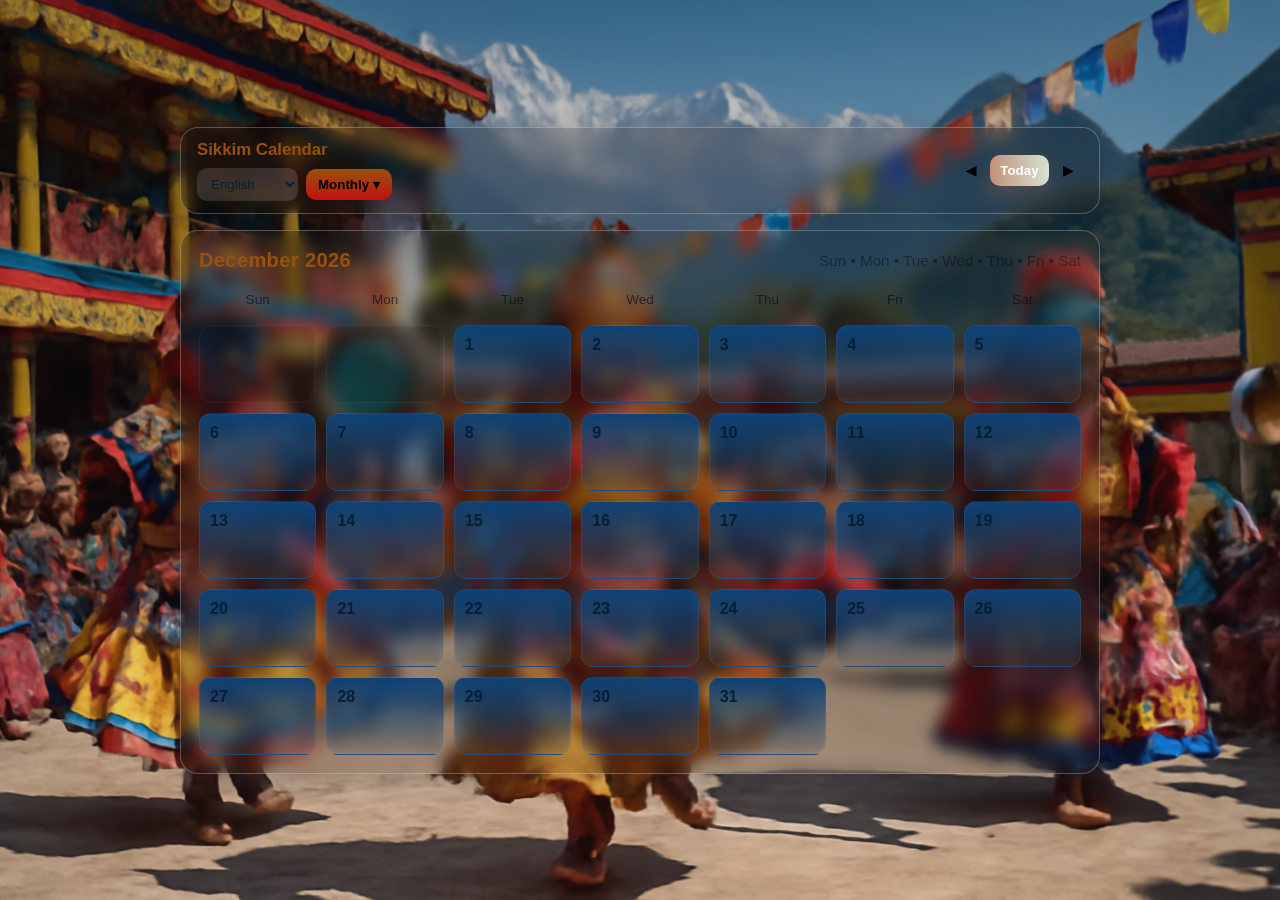
==== calendar/index.html @ f68b8771 "Updated code" ====
<!doctype html>
<html lang="en">
<head>
  <meta charset="utf-8" />
  <meta name="viewport" content="width=device-width,initial-scale=1" />
  <title>Sikkim Calendar — iOS style</title>
  <link rel="stylesheet" href="styles.css">
</head>
<body>
  <div class="app-bg"></div>

  <header class="app-header glass">
    <div class="left">
      <h1 id="title">Sikkim Calendar</h1>
      <div class="controls">
        <select id="lang" aria-label="Language selector">
          <option value="en">English</option>
          <option value="hi">हिन्दी</option>
          <option value="bn">বাংলা</option>
          <option value="sk">Sikkimese</option>
          <option value="ne">नेपाली</option>
        </select>

        <div class="view-switch">
          <button id="viewBtn" aria-haspopup="true" aria-expanded="false">Monthly ▾</button>
          <ul id="viewList" class="dropdown" role="menu" aria-hidden="true">
            <li data-view="monthly" role="menuitem">Monthly</li>
            <li data-view="weekly" role="menuitem">Weekly</li>
            <li data-view="yearly" role="menuitem">Yearly</li>
          </ul>
        </div>
      </div>
    </div>

    <div class="right nav">
      <button id="prev" aria-label="Previous">◀</button>
      <button id="today" aria-label="Today">Today</button>
      <button id="next" aria-label="Next">▶</button>
    </div>
  </header>

  <main class="center-stage">
    <section id="calendarCard" class="calendar-card glass">
      <div class="card-header">
        <h2 id="monthYear">Month Year</h2>
        <div id="subHeader" class="sub-header">Weekday names</div>
      </div>

      <div id="calendarContainer" class="calendar-container view-month">
        <!-- Calendar grid injected by JS -->
      </div>
    </section>
  </main>

  <!-- Event Modal -->
  <div id="modalOverlay" class="modal-overlay hidden" aria-hidden="true">
    <div class="modal glass" role="dialog" aria-modal="true" aria-labelledby="modalTitle">
      <button id="modalClose" class="modal-close" aria-label="Close">✕</button>
      <h3 id="modalTitle"></h3>
      <p id="modalBody"></p>
    </div>
  </div>

  <script src="main.js" defer></script>
</body>
</html>
---- calendar/styles.css ----
:root{
  --beige:#97520e;
  --orange:#c19177;
  --green:#d6e1d6;
  --red:#E25B4A;
  --soft-blue:#0e4276;
  --event-blue:#4a7cd8;
  --glass-bg: rgba(30, 27, 27, 0.22);
  --card-width: min(920px, 94vw);
  --radius: 18px;
  --shadow: 0 8px 30px rgba(17,24,39,0.25);
  --glass-border: rgba(255,255,255,0.25);
  font-family: -apple-system, BlinkMacSystemFont, "Segoe UI", Roboto, "Helvetica Neue", Arial;
}

*{box-sizing:border-box}
html,body{height:100%}
body{
  margin:0;
  min-height:100%;
  background:linear-gradient(180deg, rgba(255,255,255,0.02), rgba(0,0,0,0.15));
  color:#db9259;
  -webkit-font-smoothing:antialiased;
  -moz-osx-font-smoothing:grayscale;
  display:flex;
  flex-direction:column;
  align-items:center;
  justify-content:center;
  padding:24px;
}

/* Background image from user's drive */
.app-bg{
  position:fixed;
  inset:0;
  background-image: url("Culture1.png");
  background-size:cover;
  background-position:center;
  filter: saturate(0.95) contrast(0.95);
  z-index:-2;
}
.app-bg::after{
  content:"";
  position:absolute; inset:0;
  background:linear-gradient(180deg, rgba(0,0,0,0.28), rgba(255,255,255,0.02));
}

/* Glass card */
.glass{
  backdrop-filter: blur(8px) saturate(110%);
  -webkit-backdrop-filter: blur(8px) saturate(110%);
  background: var(--glass-bg);
  border-radius: var(--radius);
  border: 1px solid var(--glass-border);
}

/* Header */
.app-header{
  width: var(--card-width);
  margin-bottom:16px;
  padding:12px 16px;
  display:flex;
  align-items:center;
  justify-content:space-between;
  gap:12px;
  box-shadow:var(--shadow);
}
.app-header .left{display:flex;flex-direction:column;gap:8px}
#title{margin:0;font-size:1.05rem;color:var(--beige);text-shadow:0 1px 0 rgba(0,0,0,0.15)}
.controls{display:flex;gap:8px;align-items:center}
select#lang{
  background:rgba(255,255,255,0.12);
  border:0;padding:8px 10px;border-radius:10px;color:#052034;
  box-shadow:0 4px 12px rgba(2,6,23,0.08);
  cursor:pointer;
}

/* View switch */
.view-switch{position:relative}
#viewBtn{
  background:linear-gradient(180deg,var(--beige), #c31010);
  border-radius:10px;padding:8px 12px;border:0;cursor:pointer;box-shadow:0 6px 18px rgba(0,0,0,0.08);
  font-weight:600;
}
.dropdown{
  position:absolute;right:0;top:46px;list-style:none;margin:0;padding:6px;border-radius:12px;width:140px;
  background:rgba(255,255,255,0.95);box-shadow:0 18px 40px rgba(2,6,23,0.12);transform-origin:top right;opacity:0;pointer-events:none;
  transition:all 240ms cubic-bezier(.2,.9,.3,1);
}
.view-switch.open .dropdown{opacity:1;pointer-events:auto;transform:translateY(6px)}
.dropdown li{padding:8px 10px;border-radius:8px;cursor:pointer}
.dropdown li:hover{background:var(--soft-blue)}

/* Nav buttons */
.nav button{background:transparent;border:0;padding:8px 10px;border-radius:10px;cursor:pointer;font-weight:700}
.nav button#today{background:linear-gradient(90deg,var(--orange), var(--green));color:#fff;box-shadow:0 8px 20px rgba(255,128,72,0.16)}

/* Calendar Card */
.center-stage{display:flex;align-items:center;justify-content:center;width:100%}
.calendar-card{
  width:var(--card-width);
  padding:18px;
  box-shadow:var(--shadow);
  transition:transform .28s ease, box-shadow .28s ease;
}
.card-header{display:flex;align-items:center;justify-content:space-between;gap:12px;margin-bottom:12px}
#monthYear{margin:0;font-size:1.25rem;color:var(--beige);letter-spacing:0.4px}
.sub-header{color:rgba(2,6,23,0.45);font-size:0.95rem}

/* Calendar grid - monthly */
.calendar-container{display:grid;gap:10px;transition:all .36s cubic-bezier(.2,.9,.3,1)}
.view-month{grid-template-columns:repeat(7,1fr)}
.weekdays{display:contents}
.weekday{
  text-align:center;padding:8px 6px;font-size:0.85rem;color:rgba(2,6,23,0.6)
}

/* day tile */
.day{
  min-height:78px;padding:10px;border-radius:12px;background:linear-gradient(180deg, rgba(255,255,255,0.06), rgba(255,255,255,0.02));
  display:flex;flex-direction:column;justify-content:space-between;transition:transform .22s ease, box-shadow .22s ease;
  border:1px solid rgba(255,255,255,0.06);backdrop-filter: blur(6px)
}
.day:hover{transform:translateY(-6px);box-shadow:0 18px 30px rgba(2,10,20,0.12)}
.day .date{font-weight:700;color:#052034}
.day .label{font-size:0.85rem;color:rgba(2,6,23,0.55)}

/* Normal vs Event tiles */
.day.normal{background:linear-gradient(180deg,var(--soft-blue), rgba(255,255,255,0.05))}
.day.event{
  background:linear-gradient(180deg,var(--event-blue), #0b3a87);
  color:white;
  box-shadow:0 8px 28px rgba(17,40,130,0.28);
  border:1px solid rgba(255,255,255,0.12)
}
.event .event-badge{background:rgba(255,255,255,0.06);padding:6px;border-radius:8px;font-size:0.82rem;box-shadow:0 6px 16px rgba(18,60,138,0.12)}

/* weekly view */
.view-week{grid-template-columns:repeat(7,1fr)}
.week-row{display:grid;grid-template-columns:repeat(7,1fr);gap:10px}

/* yearly view simplified */
.view-year{display:grid;grid-template-columns:repeat(3,1fr);gap:12px}
.month-mini{padding:10px;border-radius:12px;background:linear-gradient(180deg,rgba(255,255,255,0.04),rgba(0,0,0,0.02));min-height:120px}

/* Modal */
.modal-overlay{position:fixed;inset:0;display:flex;align-items:center;justify-content:center;z-index:50;background:rgba(2,6,23,0.4)}
.modal{width:min(720px,94vw);padding:18px;border-radius:14px;box-shadow:0 30px 60px rgba(2,6,23,0.45);color:#052034}
.modal-close{position:absolute;right:22px;top:18px;background:transparent;border:0;font-size:1rem;cursor:pointer}
.hidden{display:none}

/* responsive */
@media (max-width:720px){
  .app-header{flex-direction:column;align-items:flex-start;padding:12px}
  .calendar-card{padding:14px}
  .day{min-height:66px}
  .view-year{grid-template-columns:repeat(2,1fr)}
}
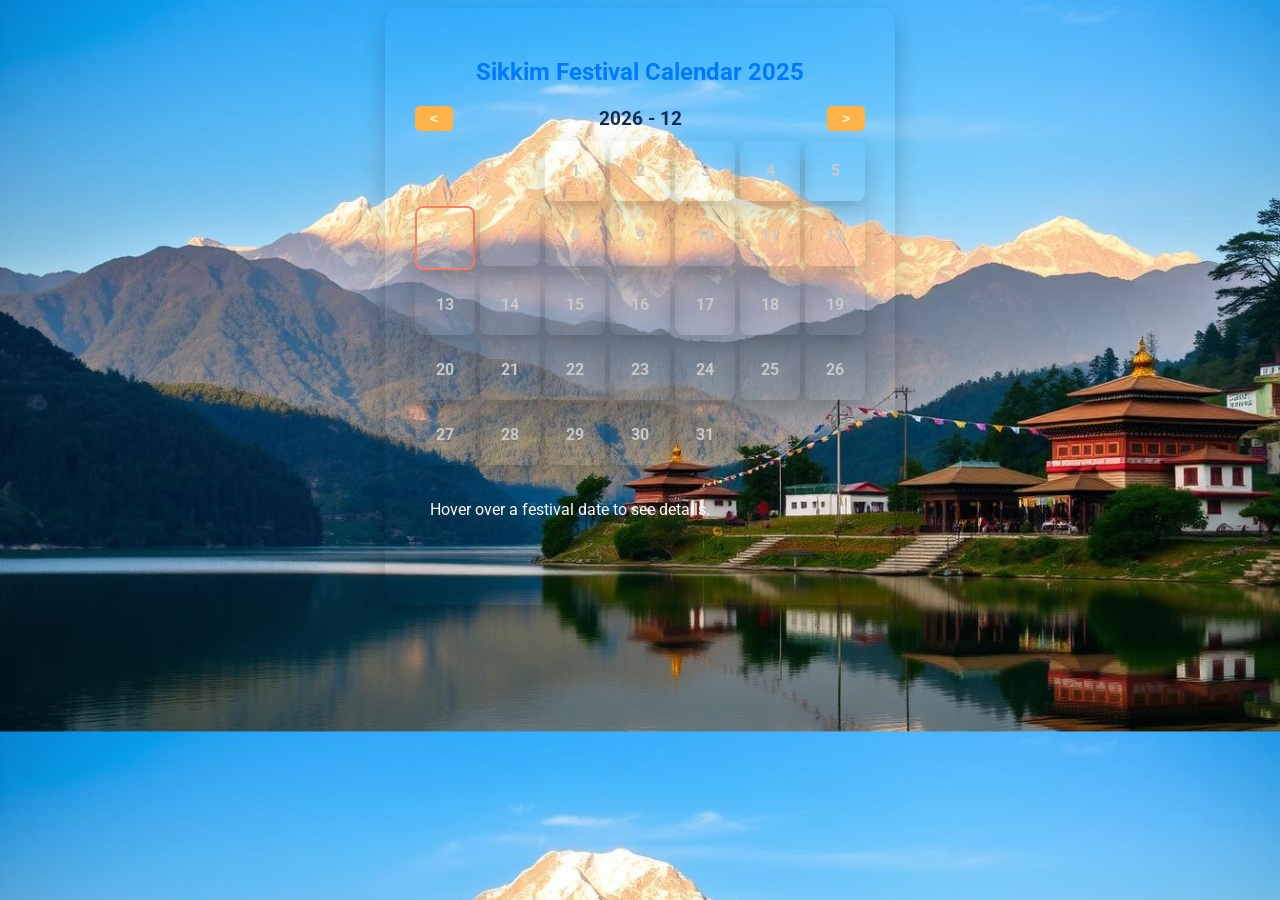
==== commit 8c839332: "First commit with frontend and backend code" ====
--- a/calendar/index.html
+++ b/calendar/index.html
@@ -1,66 +1,25 @@
-<!doctype html>
+<!DOCTYPE html>
 <html lang="en">
 <head>
-  <meta charset="utf-8" />
-  <meta name="viewport" content="width=device-width,initial-scale=1" />
-  <title>Sikkim Calendar — iOS style</title>
-  <link rel="stylesheet" href="styles.css">
+  <meta charset="UTF-8">
+  <meta name="viewport" content="width=device-width, initial-scale=1.0">
+  <title>Sikkim Festival Calendar</title>
+  <link rel="stylesheet" href="calendar.css">
+  <link href="https://fonts.googleapis.com/css2?family=Roboto:wght@400;700&display=swap" rel="stylesheet">
 </head>
 <body>
-  <div class="app-bg"></div>
 
-  <header class="app-header glass">
-    <div class="left">
-      <h1 id="title">Sikkim Calendar</h1>
-      <div class="controls">
-        <select id="lang" aria-label="Language selector">
-          <option value="en">English</option>
-          <option value="hi">हिन्दी</option>
-          <option value="bn">বাংলা</option>
-          <option value="sk">Sikkimese</option>
-          <option value="ne">नेपाली</option>
-        </select>
+  <section class="calendar-section">
+    <h1>Sikkim Festival Calendar 2025</h1>
+    <div class="calendar-header">
+      <button id="prevMonth">&lt;</button>
+      <span id="monthYear"></span>
+      <button id="nextMonth">&gt;</button>
+    </div>
+    <div id="calendar"></div>
+    <div id="festival-info" class="festival-info">Hover over a festival date to see details.</div>
+  </section>
 
-        <div class="view-switch">
-          <button id="viewBtn" aria-haspopup="true" aria-expanded="false">Monthly ▾</button>
-          <ul id="viewList" class="dropdown" role="menu" aria-hidden="true">
-            <li data-view="monthly" role="menuitem">Monthly</li>
-            <li data-view="weekly" role="menuitem">Weekly</li>
-            <li data-view="yearly" role="menuitem">Yearly</li>
-          </ul>
-        </div>
-      </div>
-    </div>
-
-    <div class="right nav">
-      <button id="prev" aria-label="Previous">◀</button>
-      <button id="today" aria-label="Today">Today</button>
-      <button id="next" aria-label="Next">▶</button>
-    </div>
-  </header>
-
-  <main class="center-stage">
-    <section id="calendarCard" class="calendar-card glass">
-      <div class="card-header">
-        <h2 id="monthYear">Month Year</h2>
-        <div id="subHeader" class="sub-header">Weekday names</div>
-      </div>
-
-      <div id="calendarContainer" class="calendar-container view-month">
-        <!-- Calendar grid injected by JS -->
-      </div>
-    </section>
-  </main>
-
-  <!-- Event Modal -->
-  <div id="modalOverlay" class="modal-overlay hidden" aria-hidden="true">
-    <div class="modal glass" role="dialog" aria-modal="true" aria-labelledby="modalTitle">
-      <button id="modalClose" class="modal-close" aria-label="Close">✕</button>
-      <h3 id="modalTitle"></h3>
-      <p id="modalBody"></p>
-    </div>
-  </div>
-
-  <script src="main.js" defer></script>
+  <script src="calendar.js"></script>
 </body>
-</html>+</html>
--- a/calendar/calendar.css
+++ b/calendar/calendar.css
@@ -0,0 +1,103 @@
+body {
+  font-family: 'Roboto', sans-serif;
+  background-image: url('sikkim.jpg');
+  background-size: cover;
+  display: flex;
+  justify-content: center;
+  align-items: flex-start;
+
+}
+
+.calendar-section {
+  background: transparent;
+  padding: 30px;
+  border-radius: 15px;
+  box-shadow: 0 10px 25px rgba(0,0,0,0.2);
+  width: 450px;
+}
+
+h1 {
+  text-align: center;
+  color: #007bff;
+  margin-bottom: 20px;
+}
+
+.calendar-header {
+  display: flex;
+  justify-content: space-between;
+  align-items: center;
+  margin-bottom: 10px;
+}
+
+.calendar-header button {
+  background: #ffb347;
+  border: none;
+  padding: 5px 15px;
+  border-radius: 5px;
+  cursor: pointer;
+  font-weight: bold;
+  color: #ffffff;
+  transition: background 0.3s;
+}
+
+.calendar-header button:hover {
+  background: #ff7e5f;
+}
+
+#monthYear {
+  font-weight: bold;
+  font-size: 1.2rem;
+  color: #102d56;
+}
+
+#calendar {
+  display: grid;
+  grid-template-columns: repeat(7, 1fr);
+  gap: 5px;
+}
+
+.date-cell {
+  background: transparent;
+  border-radius: 8px;
+  height: 60px;
+  box-shadow: 0 10px 25px rgba(0,0,0.1,0.2);
+  display: flex;
+  justify-content: center;
+  align-items: center;
+  position: relative;
+  cursor: pointer;
+  transition: transform 0.2s, background 0.2s;
+}
+
+.date-cell:hover {
+  transform: scale(1.1);
+  background: #f0e4ce;
+}
+
+.date-cell.national { background: #fc6b0a; }
+.date-cell.sikkim { background: #048409; }
+.date-cell.cultural { background: #083bb4; }
+
+.date-cell.today {
+  border: 2px solid #ff7e5f;
+}
+
+.date-number { color: #c9c9c9;font-weight: bold; }
+
+.festival-info {
+  margin-top: 20px;
+  background: transparent;
+  padding: 15px;
+  border-radius: 10px;
+  color: #fff9f9;
+  min-height: 60px;
+  transition: all 0.3s;
+}
+
+.festival-info img {
+  width: 40px;
+  height: 40px;
+  margin-right: 10px;
+  vertical-align: middle;
+  border-radius: 5px;
+}
